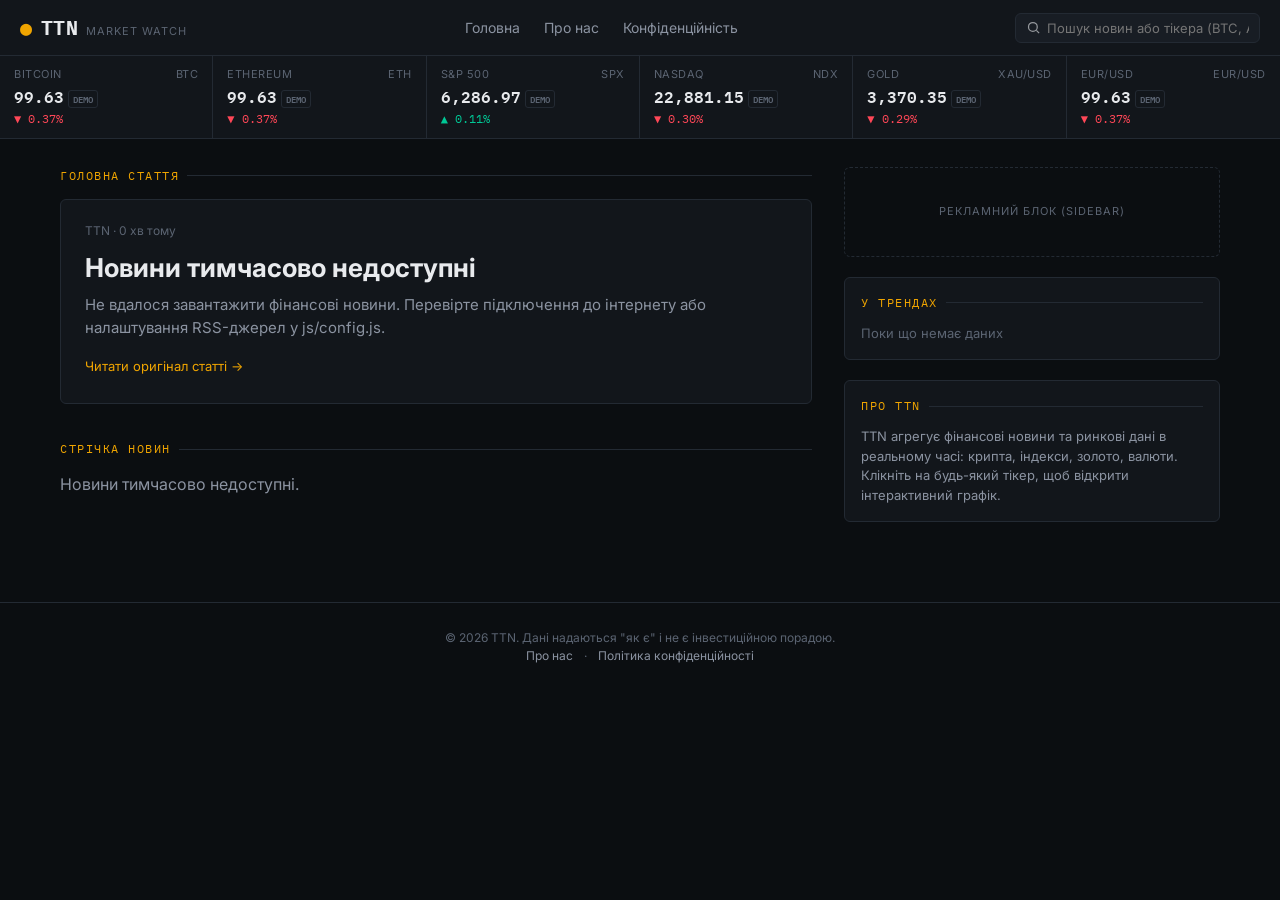
==== index.html @ 17816a44 "Add files via upload" ====
<!DOCTYPE html>
<html lang="uk">
<head>
<meta charset="UTF-8">
<meta name="viewport" content="width=device-width, initial-scale=1.0">
<title>TTN — Фінансові новини та ринки в реальному часі</title>
<meta name="description" content="TTN — фінансові новини, live-котирування криптовалют, індексів, золота та валют з інтерактивними графіками.">
<link rel="preconnect" href="https://fonts.googleapis.com">
<link href="https://fonts.googleapis.com/css2?family=Inter:wght@400;500;600;700&family=IBM+Plex+Mono:wght@500;600;700&display=swap" rel="stylesheet">
<link rel="stylesheet" href="style.css">
</head>
<body>

<header class="topnav">
  <div class="brand"><span class="dot">●</span> TTN <small>market watch</small></div>
  <nav class="nav-links">
    <a href="index.html">Головна</a>
    <a href="about.html">Про нас</a>
    <a href="privacy.html">Конфіденційність</a>
  </nav>
  <div class="search-box">
    <svg viewBox="0 0 24 24" fill="none" stroke="currentColor" stroke-width="2"><circle cx="11" cy="11" r="7"/><line x1="21" y1="21" x2="16.65" y2="16.65"/></svg>
    <input id="search-input" type="text" placeholder="Пошук новин або тікера (BTC, AAPL...)">
  </div>
</header>

<div class="ticker-strip" id="ticker-strip"></div>
<!-- chart-panel вставляється динамічно через chart.js -->

<main class="container">
  <section>
    <div class="section-title">Головна стаття</div>
    <article class="featured" id="featured-article">
      <div class="featured-body">
        <div class="skeleton skel-line" style="width:40%"></div>
        <div class="skeleton skel-line" style="height:26px;width:90%;margin-top:10px;"></div>
        <div class="skeleton skel-line" style="width:75%"></div>
      </div>
    </article>

    <div class="section-title">Стрічка новин</div>
    <div class="news-feed" id="news-feed">
      <div class="news-item"><div class="skeleton skel-line" style="width:30%"></div><div class="skeleton skel-line" style="width:95%;height:16px;"></div></div>
      <div class="news-item"><div class="skeleton skel-line" style="width:30%"></div><div class="skeleton skel-line" style="width:95%;height:16px;"></div></div>
      <div class="news-item"><div class="skeleton skel-line" style="width:30%"></div><div class="skeleton skel-line" style="width:95%;height:16px;"></div></div>
    </div>
  </section>

  <aside>
    <div class="ad-slot">Рекламний блок (sidebar)</div>

    <div class="sidebar-block">
      <div class="section-title" style="margin-bottom:12px;">У трендах</div>
      <ul class="sidebar-list" id="trending-list">
        <li style="color:var(--text-faint);font-size:13px;">Завантаження…</li>
      </ul>
    </div>

    <div class="sidebar-block">
      <div class="section-title" style="margin-bottom:12px;">Про TTN</div>
      <p style="font-size:13px;color:var(--text-dim);line-height:1.5;">
        TTN агрегує фінансові новини та ринкові дані в реальному часі:
        крипта, індекси, золото, валюти. Клікніть на будь-який тікер,
        щоб відкрити інтерактивний графік.
      </p>
    </div>
  </aside>
</main>

<footer>
  <p>© <span id="year"></span> TTN. Дані надаються "як є" і не є інвестиційною порадою.</p>
  <div>
    <a href="about.html">Про нас</a> ·
    <a href="privacy.html">Політика конфіденційності</a>
  </div>
</footer>

<script>document.getElementById("year").textContent = new Date().getFullYear();</script>
<script src="https://s3.tradingview.com/tv.js"></script>
<script src="config.js"></script>
<script src="chart.js"></script>
<script src="tickers.js"></script>
<script src="news.js"></script>
<script src="app.js"></script>
</body>
</html>
---- style.css ----
/* =========================================================
   TTN — design tokens
   ========================================================= */
:root {
  --bg: #0b0e11;
  --surface: #12161b;
  --surface-2: #181d24;
  --border: #232a33;
  --text: #e8eaed;
  --text-dim: #8b93a1;
  --text-faint: #5b6472;
  --up: #00c896;
  --down: #ff4757;
  --accent: #f0a500;
  --accent-dim: #6b4d00;
  --font-display: "IBM Plex Mono", "JetBrains Mono", monospace;
  --font-body: "Inter", -apple-system, BlinkMacSystemFont, sans-serif;
  --radius: 6px;
  --header-h: 56px;
}

* { box-sizing: border-box; margin: 0; padding: 0; }

html { scroll-behavior: smooth; }

body {
  background: var(--bg);
  color: var(--text);
  font-family: var(--font-body);
  line-height: 1.5;
  -webkit-font-smoothing: antialiased;
}

a { color: inherit; text-decoration: none; }

img { max-width: 100%; display: block; }

/* =========================================================
   Top nav
   ========================================================= */
.topnav {
  min-height: var(--header-h);
  display: flex;
  flex-wrap: wrap;
  align-items: center;
  justify-content: space-between;
  gap: 10px;
  padding: 10px 20px;
  border-bottom: 1px solid var(--border);
  background: var(--surface);
  position: sticky;
  top: 0;
  z-index: 50;
}

.brand {
  display: flex;
  align-items: baseline;
  gap: 8px;
  font-family: var(--font-display);
  font-weight: 700;
  font-size: 20px;
  letter-spacing: 0.5px;
  white-space: nowrap;
  flex-shrink: 0;
}

.brand .dot { color: var(--accent); }
.brand small {
  font-family: var(--font-body);
  font-weight: 400;
  color: var(--text-faint);
  font-size: 11px;
  text-transform: uppercase;
  letter-spacing: 1px;
  white-space: nowrap;
}

.nav-links { display: flex; gap: 24px; font-size: 14px; color: var(--text-dim); }
.nav-links a:hover { color: var(--accent); }

.search-box {
  display: flex;
  align-items: center;
  background: var(--surface-2);
  border: 1px solid var(--border);
  border-radius: var(--radius);
  padding: 6px 10px;
  gap: 6px;
  min-width: 220px;
}
.search-box input {
  background: transparent;
  border: none;
  outline: none;
  color: var(--text);
  font-size: 13px;
  width: 100%;
  font-family: var(--font-body);
}
.search-box svg { flex-shrink: 0; opacity: 0.6; width: 15px; height: 15px; }

/* =========================================================
   Ticker strip
   ========================================================= */
.ticker-strip {
  display: grid;
  grid-template-columns: repeat(6, 1fr);
  background: var(--surface);
  border-bottom: 1px solid var(--border);
  min-height: 62px;
}

.ticker-cell {
  padding: 10px 14px;
  border-right: 1px solid var(--border);
  cursor: pointer;
  transition: background 0.15s ease;
  position: relative;
}
.ticker-cell:last-child { border-right: none; }
.ticker-cell:hover { background: var(--surface-2); }
.ticker-cell.active { background: var(--surface-2); }
.ticker-cell.active::after {
  content: "";
  position: absolute;
  bottom: -1px; left: 0; right: 0;
  height: 2px;
  background: var(--accent);
}

.ticker-label {
  font-size: 11px;
  color: var(--text-faint);
  text-transform: uppercase;
  letter-spacing: 0.5px;
  display: flex;
  justify-content: space-between;
}

.ticker-price {
  font-family: var(--font-display);
  font-size: 16px;
  font-weight: 600;
  margin-top: 2px;
  transition: color 0.3s ease;
}

.ticker-change {
  font-family: var(--font-display);
  font-size: 12px;
  margin-top: 1px;
}
.ticker-change.up { color: var(--up); }
.ticker-change.down { color: var(--down); }

.badge-demo {
  font-size: 9px;
  color: var(--text-faint);
  border: 1px solid var(--border);
  border-radius: 3px;
  padding: 0 4px;
  margin-left: 4px;
}

.flash-up { animation: flashUp 0.6s ease; }
.flash-down { animation: flashDown 0.6s ease; }
@keyframes flashUp { 0% { color: var(--up); } 100% { color: var(--text); } }
@keyframes flashDown { 0% { color: var(--down); } 100% { color: var(--text); } }

/* Chart panel that expands under the strip */
.chart-panel {
  max-height: 0;
  overflow: hidden;
  background: var(--surface-2);
  border-bottom: 1px solid var(--border);
  transition: max-height 0.35s ease;
}
.chart-panel.open { max-height: 480px; }
.chart-panel-inner {
  padding: 12px 20px;
  display: flex;
  flex-direction: column;
  gap: 8px;
}
.chart-panel-head {
  display: flex;
  align-items: center;
  justify-content: space-between;
  font-family: var(--font-display);
  font-size: 13px;
  color: var(--text-dim);
}
.chart-panel-head button {
  background: none;
  border: none;
  color: var(--text-faint);
  cursor: pointer;
  font-size: 18px;
  line-height: 1;
}
.chart-panel-head button:hover { color: var(--accent); }
#tv-chart-container { width: 100%; height: 400px; }

/* =========================================================
   Layout
   ========================================================= */
.container {
  max-width: 1200px;
  margin: 0 auto;
  padding: 28px 20px 60px;
  display: grid;
  grid-template-columns: 2fr 1fr;
  gap: 32px;
}

.section-title {
  font-family: var(--font-display);
  font-size: 12px;
  text-transform: uppercase;
  letter-spacing: 1.5px;
  color: var(--accent);
  margin-bottom: 14px;
  display: flex;
  align-items: center;
  gap: 8px;
}
.section-title::after {
  content: "";
  flex: 1;
  height: 1px;
  background: var(--border);
}

/* Featured article */
.featured {
  border: 1px solid var(--border);
  border-radius: var(--radius);
  overflow: hidden;
  background: var(--surface);
  margin-bottom: 36px;
}
.featured-img {
  width: 100%;
  height: 340px;
  object-fit: cover;
  background: var(--surface-2);
}
.featured-body { padding: 22px 24px 26px; }
.featured-body h1 {
  font-size: 26px;
  line-height: 1.25;
  margin-bottom: 10px;
  font-weight: 700;
}
.featured-meta {
  font-size: 12px;
  color: var(--text-faint);
  margin-bottom: 12px;
}
.featured-body p.dek {
  color: var(--text-dim);
  font-size: 15px;
  margin-bottom: 14px;
}

/* Ticker tags under articles */
.article-tickers {
  display: flex;
  flex-wrap: wrap;
  gap: 6px;
  margin-top: 10px;
}
.article-ticker-tag {
  font-family: var(--font-display);
  font-size: 11px;
  padding: 3px 8px;
  border-radius: 4px;
  border: 1px solid var(--accent-dim);
  color: var(--accent);
  background: rgba(240, 165, 0, 0.06);
  cursor: pointer;
  transition: background 0.15s ease, transform 0.1s ease;
}
.article-ticker-tag:hover { background: rgba(240, 165, 0, 0.16); transform: translateY(-1px); }

/* News feed list */
.news-feed { display: flex; flex-direction: column; gap: 16px; }

.news-item {
  border: 1px solid var(--border);
  border-radius: var(--radius);
  background: var(--surface);
  padding: 14px 16px;
  transition: border-color 0.15s ease;
}
.news-item:hover { border-color: #3a4451; }

.news-item h3 {
  font-size: 15px;
  line-height: 1.35;
  margin-bottom: 6px;
  font-weight: 600;
}
.news-item h3 a:hover { color: var(--accent); }

.news-item p {
  font-size: 13px;
  color: var(--text-dim);
  margin-bottom: 8px;
}

.news-meta {
  font-size: 11px;
  color: var(--text-faint);
  display: flex;
  gap: 8px;
  margin-bottom: 8px;
}
.news-meta .source { color: var(--accent); }

/* Sidebar */
.sidebar-block {
  border: 1px solid var(--border);
  border-radius: var(--radius);
  background: var(--surface);
  padding: 16px;
  margin-bottom: 20px;
}
.sidebar-list { display: flex; flex-direction: column; gap: 10px; }
.sidebar-list a {
  font-size: 13.5px;
  line-height: 1.4;
  color: var(--text-dim);
  display: block;
}
.sidebar-list a:hover { color: var(--accent); }
.sidebar-list li + li { border-top: 1px solid var(--border); padding-top: 10px; }
.sidebar-list li:first-child { padding-top: 0; }
.sidebar-list { list-style: none; }

/* Ad slot placeholders (base version — inactive) */
.ad-slot {
  border: 1px dashed var(--border);
  border-radius: var(--radius);
  color: var(--text-faint);
  font-size: 11px;
  text-transform: uppercase;
  letter-spacing: 1px;
  display: flex;
  align-items: center;
  justify-content: center;
  min-height: 90px;
  margin-bottom: 20px;
}

/* Loading skeletons */
.skeleton {
  background: linear-gradient(90deg, var(--surface-2) 25%, #202730 37%, var(--surface-2) 63%);
  background-size: 400% 100%;
  animation: shimmer 1.4s ease infinite;
  border-radius: 4px;
}
@keyframes shimmer { 0% { background-position: 100% 0; } 100% { background-position: -100% 0; } }
.skel-line { height: 12px; margin-bottom: 8px; }

/* Footer */
footer {
  border-top: 1px solid var(--border);
  padding: 26px 20px;
  text-align: center;
  font-size: 12px;
  color: var(--text-faint);
}
footer a { color: var(--text-dim); margin: 0 8px; }
footer a:hover { color: var(--accent); }

/* Static pages */
.static-page {
  max-width: 760px;
  margin: 0 auto;
  padding: 48px 20px 80px;
}
.static-page h1 {
  font-family: var(--font-display);
  font-size: 28px;
  margin-bottom: 18px;
  color: var(--accent);
}
.static-page h2 {
  font-size: 18px;
  margin: 26px 0 10px;
}
.static-page p, .static-page li {
  color: var(--text-dim);
  font-size: 14.5px;
  margin-bottom: 12px;
}
.static-page ul { padding-left: 20px; }

/* =========================================================
   Responsive
   ========================================================= */
@media (max-width: 900px) {
  .container { grid-template-columns: 1fr; }
  .ticker-strip { grid-template-columns: repeat(3, 1fr); }
  .ticker-cell:nth-child(3) { border-right: none; }
  .featured-img { height: 220px; }
  .nav-links { display: none; }
}

@media (max-width: 520px) {
  .ticker-strip { grid-template-columns: repeat(2, 1fr); }
  .search-box { min-width: 0; flex: 1 1 100%; order: 3; }
  .brand small { display: none; }
}
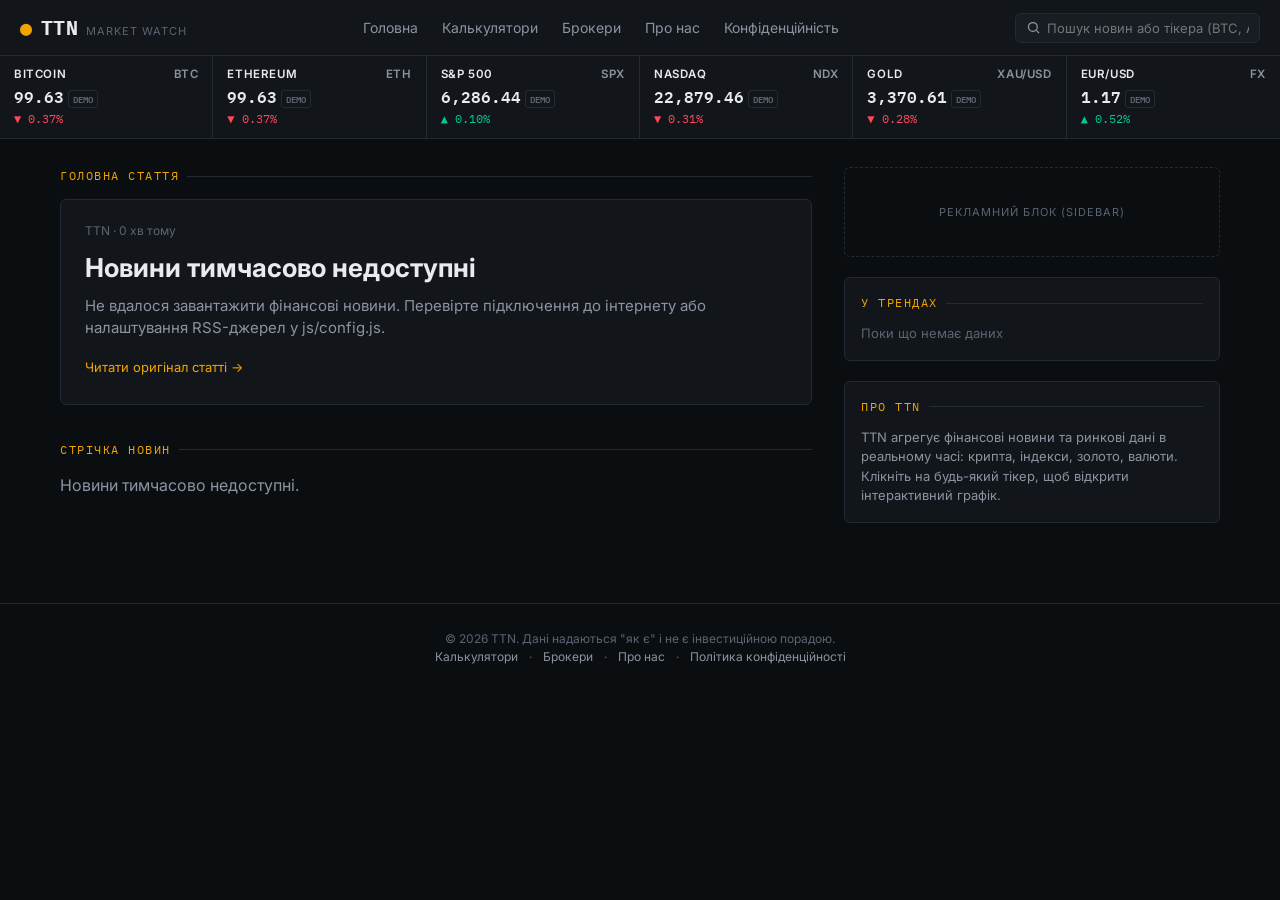
==== commit 005625c7: "Add files via upload" ====
--- a/index.html
+++ b/index.html
@@ -13,16 +13,24 @@
 
 <header class="topnav">
   <div class="brand"><span class="dot">●</span> TTN <small>market watch</small></div>
-  <nav class="nav-links">
+  <nav class="nav-links" id="nav-links">
     <a href="index.html">Головна</a>
+    <a href="calculators.html">Калькулятори</a>
+    <a href="brokers.html">Брокери</a>
     <a href="about.html">Про нас</a>
     <a href="privacy.html">Конфіденційність</a>
   </nav>
+  <button class="nav-toggle" id="nav-toggle" aria-label="Меню">☰</button>
   <div class="search-box">
     <svg viewBox="0 0 24 24" fill="none" stroke="currentColor" stroke-width="2"><circle cx="11" cy="11" r="7"/><line x1="21" y1="21" x2="16.65" y2="16.65"/></svg>
     <input id="search-input" type="text" placeholder="Пошук новин або тікера (BTC, AAPL...)">
   </div>
 </header>
+<script>
+  document.getElementById("nav-toggle").addEventListener("click", () => {
+    document.getElementById("nav-links").classList.toggle("open");
+  });
+</script>
 
 <div class="ticker-strip" id="ticker-strip"></div>
 <!-- chart-panel вставляється динамічно через chart.js -->
@@ -70,6 +78,8 @@
 <footer>
   <p>© <span id="year"></span> TTN. Дані надаються "як є" і не є інвестиційною порадою.</p>
   <div>
+    <a href="calculators.html">Калькулятори</a> ·
+    <a href="brokers.html">Брокери</a> ·
     <a href="about.html">Про нас</a> ·
     <a href="privacy.html">Політика конфіденційності</a>
   </div>
--- a/style.css
+++ b/style.css
@@ -79,6 +79,18 @@
 .nav-links { display: flex; gap: 24px; font-size: 14px; color: var(--text-dim); }
 .nav-links a:hover { color: var(--accent); }
 
+.nav-toggle {
+  display: none;
+  background: var(--surface-2);
+  border: 1px solid var(--border);
+  color: var(--text);
+  border-radius: var(--radius);
+  padding: 7px 12px;
+  font-size: 16px;
+  cursor: pointer;
+  line-height: 1;
+}
+
 .search-box {
   display: flex;
   align-items: center;
@@ -130,13 +142,15 @@
 }
 
 .ticker-label {
-  font-size: 11px;
-  color: var(--text-faint);
+  font-size: 11.5px;
+  color: var(--text-dim);
+  font-weight: 600;
   text-transform: uppercase;
-  letter-spacing: 0.5px;
+  letter-spacing: 0.6px;
   display: flex;
   justify-content: space-between;
 }
+.ticker-label span:first-child { color: var(--text); }
 
 .ticker-price {
   font-family: var(--font-display);
@@ -399,14 +413,176 @@
 .static-page ul { padding-left: 20px; }
 
 /* =========================================================
-   Responsive
+   Calculators page
    ========================================================= */
+.calc-grid {
+  display: grid;
+  grid-template-columns: 1fr 1fr;
+  gap: 20px;
+  margin-top: 24px;
+}
+.calc-card {
+  border: 1px solid var(--border);
+  border-radius: var(--radius);
+  background: var(--surface);
+  padding: 20px;
+}
+.calc-card h2 {
+  font-family: var(--font-display);
+  font-size: 15px;
+  color: var(--accent);
+  margin-bottom: 4px;
+}
+.calc-card .calc-desc {
+  font-size: 12.5px;
+  color: var(--text-faint);
+  margin-bottom: 16px;
+}
+.calc-field { margin-bottom: 12px; }
+.calc-field label {
+  display: block;
+  font-size: 12px;
+  color: var(--text-dim);
+  margin-bottom: 5px;
+}
+.calc-field input, .calc-field select {
+  width: 100%;
+  background: var(--surface-2);
+  border: 1px solid var(--border);
+  border-radius: var(--radius);
+  padding: 9px 10px;
+  color: var(--text);
+  font-family: var(--font-display);
+  font-size: 14px;
+  outline: none;
+}
+.calc-field input:focus, .calc-field select:focus { border-color: var(--accent-dim); }
+.calc-row { display: grid; grid-template-columns: 1fr 1fr; gap: 10px; }
+.calc-result {
+  margin-top: 14px;
+  padding: 12px 14px;
+  background: var(--surface-2);
+  border-radius: var(--radius);
+  border: 1px solid var(--border);
+}
+.calc-result .big {
+  font-family: var(--font-display);
+  font-size: 22px;
+  font-weight: 700;
+  color: var(--up);
+}
+.calc-result .label { font-size: 11px; color: var(--text-faint); text-transform: uppercase; letter-spacing: 0.5px; }
+.calc-result .sub { font-size: 12.5px; color: var(--text-dim); margin-top: 6px; }
+.calc-swap-btn {
+  background: var(--surface-2);
+  border: 1px solid var(--border);
+  color: var(--accent);
+  border-radius: var(--radius);
+  padding: 6px 10px;
+  cursor: pointer;
+  font-size: 13px;
+  margin: 0 auto 12px;
+  display: block;
+}
+
+@media (max-width: 700px) {
+  .calc-grid { grid-template-columns: 1fr; }
+}
+
+/* =========================================================
+   Brokers page
+   ========================================================= */
+.disclosure-note {
+  font-size: 12.5px;
+  color: var(--text-faint);
+  border: 1px dashed var(--border);
+  border-radius: var(--radius);
+  padding: 10px 14px;
+  margin: 18px 0 30px;
+  line-height: 1.5;
+}
+.broker-list { display: flex; flex-direction: column; gap: 14px; }
+.broker-card {
+  border: 1px solid var(--border);
+  border-radius: var(--radius);
+  background: var(--surface);
+  padding: 18px 20px;
+  display: flex;
+  justify-content: space-between;
+  align-items: center;
+  gap: 16px;
+  flex-wrap: wrap;
+}
+.broker-info h3 {
+  font-size: 16px;
+  margin-bottom: 4px;
+  display: flex;
+  align-items: center;
+  gap: 8px;
+}
+.broker-tag {
+  font-size: 10px;
+  text-transform: uppercase;
+  letter-spacing: 0.5px;
+  padding: 2px 6px;
+  border-radius: 3px;
+  border: 1px solid var(--accent-dim);
+  color: var(--accent);
+  font-family: var(--font-display);
+}
+.broker-info p { font-size: 13px; color: var(--text-dim); max-width: 480px; }
+.broker-meta {
+  font-size: 11.5px;
+  color: var(--text-faint);
+  margin-top: 6px;
+  display: flex;
+  gap: 12px;
+  flex-wrap: wrap;
+}
+.broker-cta {
+  background: var(--accent);
+  color: #14161a;
+  font-weight: 700;
+  font-size: 13px;
+  padding: 10px 18px;
+  border-radius: var(--radius);
+  white-space: nowrap;
+  flex-shrink: 0;
+}
+.broker-cta:hover { filter: brightness(1.08); }
+.broker-section-title {
+  font-family: var(--font-display);
+  font-size: 13px;
+  text-transform: uppercase;
+  letter-spacing: 1px;
+  color: var(--text-dim);
+  margin: 28px 0 12px;
+}
 @media (max-width: 900px) {
   .container { grid-template-columns: 1fr; }
   .ticker-strip { grid-template-columns: repeat(3, 1fr); }
   .ticker-cell:nth-child(3) { border-right: none; }
   .featured-img { height: 220px; }
-  .nav-links { display: none; }
+  .nav-toggle { display: block; }
+  .nav-links {
+    display: none;
+    position: absolute;
+    top: 100%;
+    left: 0;
+    right: 0;
+    flex-direction: column;
+    gap: 0;
+    background: var(--surface);
+    border-bottom: 1px solid var(--border);
+    z-index: 60;
+  }
+  .nav-links.open { display: flex; }
+  .nav-links a {
+    padding: 14px 20px;
+    border-top: 1px solid var(--border);
+    font-size: 15px;
+  }
+  .topnav { position: relative; }
 }
 
 @media (max-width: 520px) {
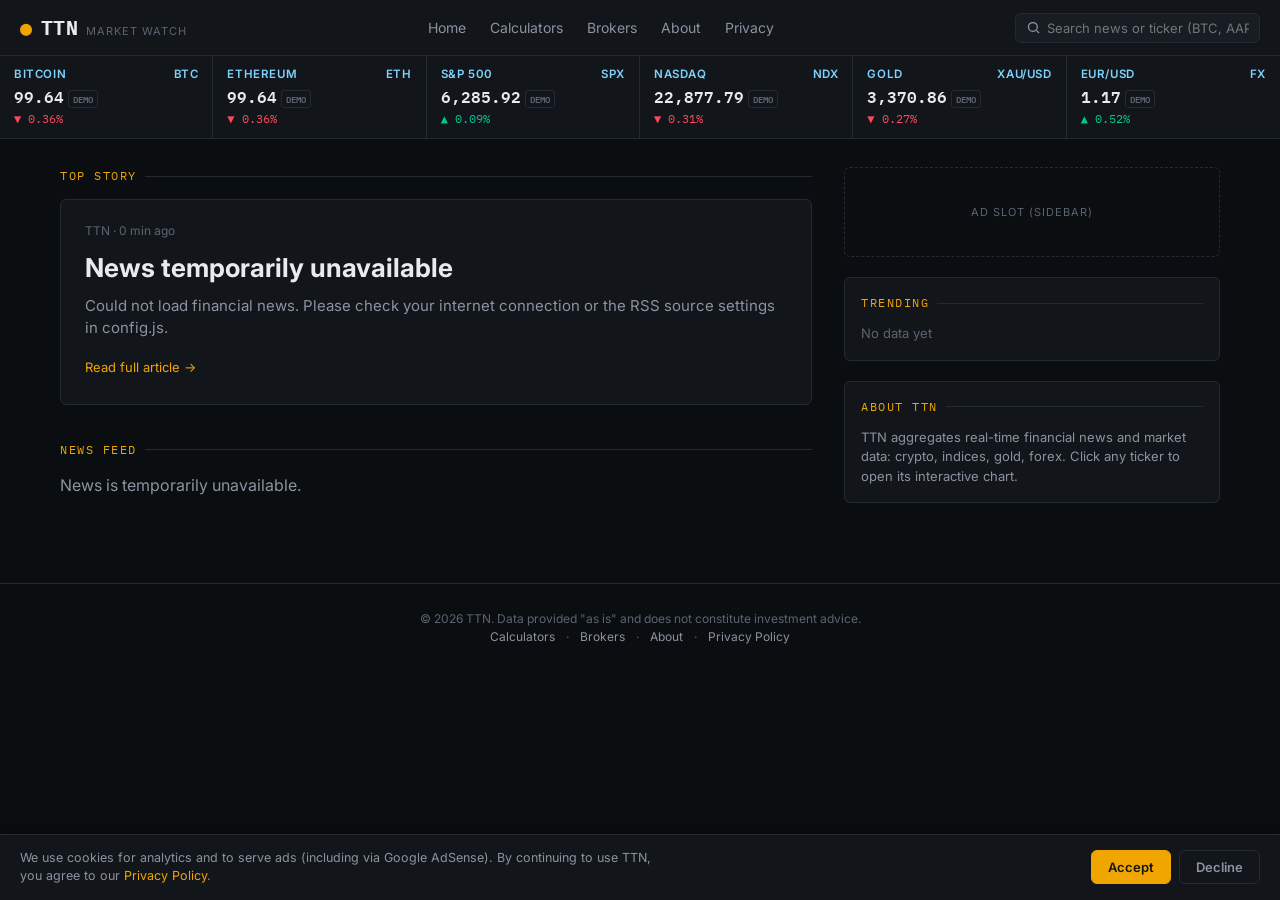
==== commit 5efacc3a: "Add files via upload" ====
--- a/index.html
+++ b/index.html
@@ -1,10 +1,10 @@
 <!DOCTYPE html>
-<html lang="uk">
+<html lang="en">
 <head>
 <meta charset="UTF-8">
 <meta name="viewport" content="width=device-width, initial-scale=1.0">
-<title>TTN — Фінансові новини та ринки в реальному часі</title>
-<meta name="description" content="TTN — фінансові новини, live-котирування криптовалют, індексів, золота та валют з інтерактивними графіками.">
+<title>TTN — Real-Time Financial News &amp; Markets</title>
+<meta name="description" content="TTN — financial news, live crypto, index, gold and forex quotes with interactive charts.">
 <link rel="preconnect" href="https://fonts.googleapis.com">
 <link href="https://fonts.googleapis.com/css2?family=Inter:wght@400;500;600;700&family=IBM+Plex+Mono:wght@500;600;700&display=swap" rel="stylesheet">
 <link rel="stylesheet" href="style.css">
@@ -14,16 +14,16 @@
 <header class="topnav">
   <div class="brand"><span class="dot">●</span> TTN <small>market watch</small></div>
   <nav class="nav-links" id="nav-links">
-    <a href="index.html">Головна</a>
-    <a href="calculators.html">Калькулятори</a>
-    <a href="brokers.html">Брокери</a>
-    <a href="about.html">Про нас</a>
-    <a href="privacy.html">Конфіденційність</a>
+    <a href="index.html">Home</a>
+    <a href="calculators.html">Calculators</a>
+    <a href="brokers.html">Brokers</a>
+    <a href="about.html">About</a>
+    <a href="privacy.html">Privacy</a>
   </nav>
-  <button class="nav-toggle" id="nav-toggle" aria-label="Меню">☰</button>
+  <button class="nav-toggle" id="nav-toggle" aria-label="Menu">☰</button>
   <div class="search-box">
     <svg viewBox="0 0 24 24" fill="none" stroke="currentColor" stroke-width="2"><circle cx="11" cy="11" r="7"/><line x1="21" y1="21" x2="16.65" y2="16.65"/></svg>
-    <input id="search-input" type="text" placeholder="Пошук новин або тікера (BTC, AAPL...)">
+    <input id="search-input" type="text" placeholder="Search news or ticker (BTC, AAPL...)">
   </div>
 </header>
 <script>
@@ -33,11 +33,11 @@
 </script>
 
 <div class="ticker-strip" id="ticker-strip"></div>
-<!-- chart-panel вставляється динамічно через chart.js -->
+<!-- chart-panel is inserted dynamically by chart.js -->
 
 <main class="container">
   <section>
-    <div class="section-title">Головна стаття</div>
+    <div class="section-title">Top Story</div>
     <article class="featured" id="featured-article">
       <div class="featured-body">
         <div class="skeleton skel-line" style="width:40%"></div>
@@ -46,7 +46,7 @@
       </div>
     </article>
 
-    <div class="section-title">Стрічка новин</div>
+    <div class="section-title">News Feed</div>
     <div class="news-feed" id="news-feed">
       <div class="news-item"><div class="skeleton skel-line" style="width:30%"></div><div class="skeleton skel-line" style="width:95%;height:16px;"></div></div>
       <div class="news-item"><div class="skeleton skel-line" style="width:30%"></div><div class="skeleton skel-line" style="width:95%;height:16px;"></div></div>
@@ -55,33 +55,33 @@
   </section>
 
   <aside>
-    <div class="ad-slot">Рекламний блок (sidebar)</div>
+    <div class="ad-slot">Ad slot (sidebar)</div>
 
     <div class="sidebar-block">
-      <div class="section-title" style="margin-bottom:12px;">У трендах</div>
+      <div class="section-title" style="margin-bottom:12px;">Trending</div>
       <ul class="sidebar-list" id="trending-list">
-        <li style="color:var(--text-faint);font-size:13px;">Завантаження…</li>
+        <li style="color:var(--text-faint);font-size:13px;">Loading…</li>
       </ul>
     </div>
 
     <div class="sidebar-block">
-      <div class="section-title" style="margin-bottom:12px;">Про TTN</div>
+      <div class="section-title" style="margin-bottom:12px;">About TTN</div>
       <p style="font-size:13px;color:var(--text-dim);line-height:1.5;">
-        TTN агрегує фінансові новини та ринкові дані в реальному часі:
-        крипта, індекси, золото, валюти. Клікніть на будь-який тікер,
-        щоб відкрити інтерактивний графік.
+        TTN aggregates real-time financial news and market data:
+        crypto, indices, gold, forex. Click any ticker to open
+        its interactive chart.
       </p>
     </div>
   </aside>
 </main>
 
 <footer>
-  <p>© <span id="year"></span> TTN. Дані надаються "як є" і не є інвестиційною порадою.</p>
+  <p>© <span id="year"></span> TTN. Data provided "as is" and does not constitute investment advice.</p>
   <div>
-    <a href="calculators.html">Калькулятори</a> ·
-    <a href="brokers.html">Брокери</a> ·
-    <a href="about.html">Про нас</a> ·
-    <a href="privacy.html">Політика конфіденційності</a>
+    <a href="calculators.html">Calculators</a> ·
+    <a href="brokers.html">Brokers</a> ·
+    <a href="about.html">About</a> ·
+    <a href="privacy.html">Privacy Policy</a>
   </div>
 </footer>
 
@@ -92,5 +92,6 @@
 <script src="tickers.js"></script>
 <script src="news.js"></script>
 <script src="app.js"></script>
+<script src="consent.js"></script>
 </body>
 </html>
--- a/style.css
+++ b/style.css
@@ -143,14 +143,14 @@
 
 .ticker-label {
   font-size: 11.5px;
-  color: var(--text-dim);
+  color: #7dd3fc;
   font-weight: 600;
   text-transform: uppercase;
   letter-spacing: 0.6px;
   display: flex;
   justify-content: space-between;
 }
-.ticker-label span:first-child { color: var(--text); }
+.ticker-label span:first-child { color: #7dd3fc; }
 
 .ticker-price {
   font-family: var(--font-display);
@@ -558,6 +558,45 @@
   color: var(--text-dim);
   margin: 28px 0 12px;
 }
+/* =========================================================
+   Cookie consent banner
+   ========================================================= */
+#cookie-consent {
+  position: fixed;
+  bottom: 0;
+  left: 0;
+  right: 0;
+  z-index: 200;
+  background: var(--surface);
+  border-top: 1px solid var(--border);
+  padding: 14px 20px;
+  display: flex;
+  align-items: center;
+  justify-content: space-between;
+  gap: 16px;
+  flex-wrap: wrap;
+  box-shadow: 0 -4px 16px rgba(0,0,0,0.4);
+}
+#cookie-consent p {
+  font-size: 12.5px;
+  color: var(--text-dim);
+  margin: 0;
+  max-width: 640px;
+}
+#cookie-consent a { color: var(--accent); }
+.cookie-consent-actions { display: flex; gap: 8px; flex-shrink: 0; }
+.cookie-consent-actions button {
+  font-family: var(--font-body);
+  font-size: 13px;
+  font-weight: 600;
+  padding: 8px 16px;
+  border-radius: var(--radius);
+  cursor: pointer;
+  border: 1px solid var(--border);
+}
+#cookie-accept { background: var(--accent); color: #14161a; border-color: var(--accent); }
+#cookie-decline { background: transparent; color: var(--text-dim); }
+
 @media (max-width: 900px) {
   .container { grid-template-columns: 1fr; }
   .ticker-strip { grid-template-columns: repeat(3, 1fr); }
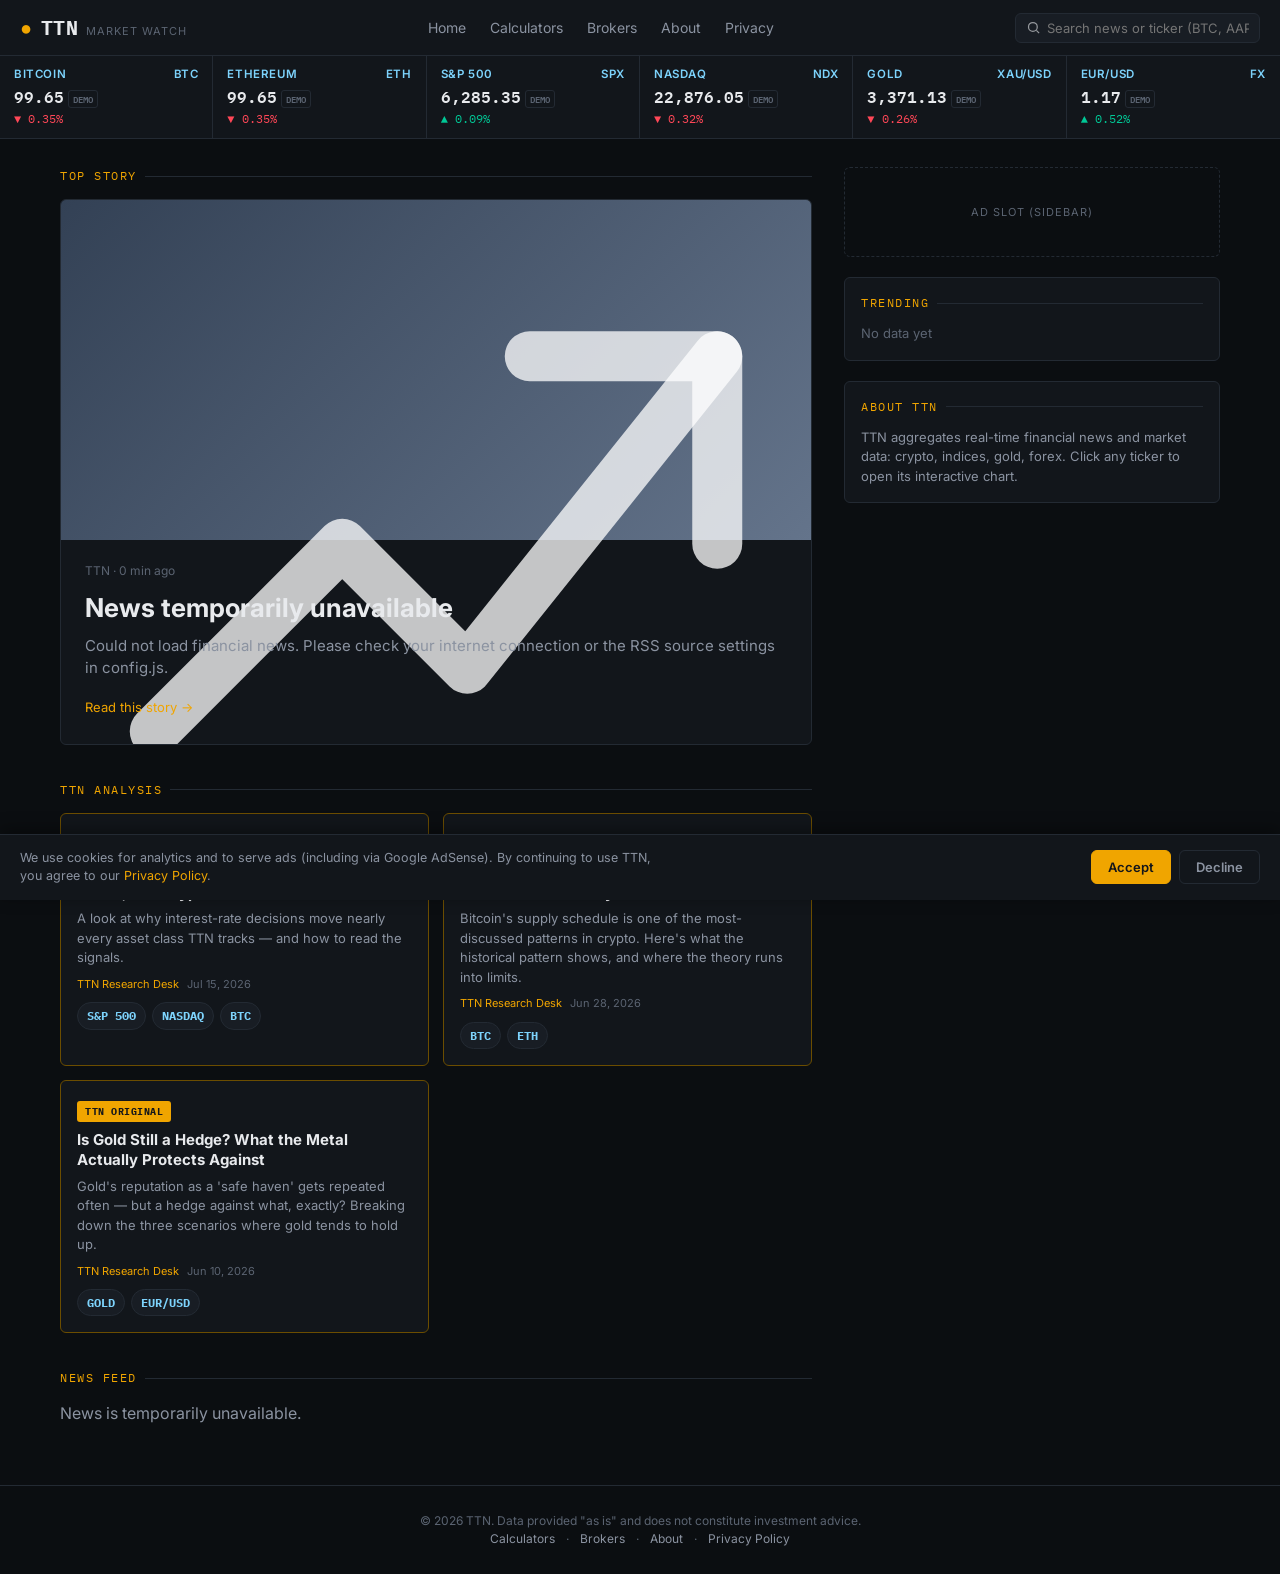
==== commit 67a1f67d: "Add files via upload" ====
--- a/index.html
+++ b/index.html
@@ -46,6 +46,11 @@
       </div>
     </article>
 
+    <div class="section-title">TTN Analysis</div>
+    <div class="analysis-grid" id="ttn-articles">
+      <div class="analysis-card"><div class="skeleton skel-line" style="width:60%"></div></div>
+    </div>
+
     <div class="section-title">News Feed</div>
     <div class="news-feed" id="news-feed">
       <div class="news-item"><div class="skeleton skel-line" style="width:30%"></div><div class="skeleton skel-line" style="width:95%;height:16px;"></div></div>
@@ -88,9 +93,11 @@
 <script>document.getElementById("year").textContent = new Date().getFullYear();</script>
 <script src="https://s3.tradingview.com/tv.js"></script>
 <script src="config.js"></script>
+<script src="articles.js"></script>
 <script src="chart.js"></script>
 <script src="tickers.js"></script>
 <script src="news.js"></script>
+<script src="articles-ui.js"></script>
 <script src="app.js"></script>
 <script src="consent.js"></script>
 </body>
--- a/style.css
+++ b/style.css
@@ -287,16 +287,61 @@
 }
 .article-ticker-tag {
   font-family: var(--font-display);
-  font-size: 11px;
+  font-size: 11.5px;
+  padding: 4px 9px;
+  border-radius: 999px;
+  border: 1px solid var(--border);
+  background: var(--surface-2);
+  cursor: pointer;
+  transition: border-color 0.15s ease, transform 0.1s ease;
+  display: inline-flex;
+  align-items: center;
+  gap: 6px;
+}
+.article-ticker-tag:hover { border-color: var(--accent-dim); transform: translateY(-1px); }
+.article-ticker-tag b { color: #7dd3fc; font-weight: 700; }
+.article-ticker-tag .up { color: var(--up); font-weight: 600; }
+.article-ticker-tag .down { color: var(--down); font-weight: 600; }
+
+/* TTN Analysis (original articles) */
+.analysis-grid {
+  display: grid;
+  grid-template-columns: 1fr 1fr;
+  gap: 14px;
+  margin-bottom: 36px;
+}
+.analysis-card {
+  border: 1px solid var(--accent-dim);
+  border-radius: var(--radius);
+  background: var(--surface);
+  padding: 16px;
+  position: relative;
+}
+.analysis-card h3 {
+  font-size: 15px;
+  line-height: 1.35;
+  margin: 8px 0 6px;
+  font-weight: 700;
+}
+.analysis-card h3 a:hover { color: var(--accent); }
+.analysis-card p { font-size: 13px; color: var(--text-dim); margin-bottom: 8px; }
+
+.ttn-original-badge {
+  display: inline-block;
+  font-family: var(--font-display);
+  font-size: 10px;
+  font-weight: 700;
+  letter-spacing: 0.5px;
+  text-transform: uppercase;
+  color: #14161a;
+  background: var(--accent);
   padding: 3px 8px;
-  border-radius: 4px;
-  border: 1px solid var(--accent-dim);
-  color: var(--accent);
-  background: rgba(240, 165, 0, 0.06);
-  cursor: pointer;
-  transition: background 0.15s ease, transform 0.1s ease;
-}
-.article-ticker-tag:hover { background: rgba(240, 165, 0, 0.16); transform: translateY(-1px); }
+  border-radius: 3px;
+}
+
+@media (max-width: 700px) {
+  .analysis-grid { grid-template-columns: 1fr; }
+}
 
 /* News feed list */
 .news-feed { display: flex; flex-direction: column; gap: 16px; }
@@ -305,10 +350,32 @@
   border: 1px solid var(--border);
   border-radius: var(--radius);
   background: var(--surface);
-  padding: 14px 16px;
+  padding: 14px;
   transition: border-color 0.15s ease;
+  display: flex;
+  gap: 14px;
 }
 .news-item:hover { border-color: #3a4451; }
+
+.news-item-thumb {
+  flex-shrink: 0;
+  width: 110px;
+  height: 90px;
+  border-radius: 5px;
+  object-fit: cover;
+  background: var(--surface-2);
+}
+.news-item-thumb-fallback {
+  flex-shrink: 0;
+  width: 110px;
+  height: 90px;
+  border-radius: 5px;
+  display: flex;
+  align-items: center;
+  justify-content: center;
+  font-size: 32px;
+}
+.news-item-body { flex: 1; min-width: 0; }
 
 .news-item h3 {
   font-size: 15px;
@@ -332,6 +399,16 @@
   margin-bottom: 8px;
 }
 .news-meta .source { color: var(--accent); }
+
+.thumb-crypto { background: linear-gradient(135deg, #7c3aed, #f0a500); }
+.thumb-stocks { background: linear-gradient(135deg, #1d4ed8, #38bdf8); }
+.thumb-forex { background: linear-gradient(135deg, #059669, #34d399); }
+.thumb-gold { background: linear-gradient(135deg, #b45309, #fbbf24); }
+.thumb-general { background: linear-gradient(135deg, #334155, #64748b); }
+
+@media (max-width: 480px) {
+  .news-item-thumb, .news-item-thumb-fallback { width: 84px; height: 84px; }
+}
 
 /* Sidebar */
 .sidebar-block {
@@ -558,6 +635,106 @@
   color: var(--text-dim);
   margin: 28px 0 12px;
 }
+/* =========================================================
+   News article modal (in-site, no external redirect)
+   ========================================================= */
+body.modal-open { overflow: hidden; }
+
+.news-modal {
+  display: none;
+  position: fixed;
+  inset: 0;
+  z-index: 300;
+}
+.news-modal.open { display: block; }
+
+.news-modal-overlay {
+  position: absolute;
+  inset: 0;
+  background: rgba(4, 6, 8, 0.72);
+}
+
+.news-modal-panel {
+  position: relative;
+  max-width: 640px;
+  margin: 6vh auto;
+  max-height: 88vh;
+  overflow-y: auto;
+  background: var(--surface);
+  border: 1px solid var(--border);
+  border-radius: var(--radius);
+  padding: 0 0 22px;
+}
+
+.news-modal-close {
+  position: absolute;
+  top: 10px;
+  right: 12px;
+  background: rgba(0,0,0,0.5);
+  border: none;
+  color: #fff;
+  width: 32px;
+  height: 32px;
+  border-radius: 50%;
+  font-size: 20px;
+  line-height: 1;
+  cursor: pointer;
+  z-index: 2;
+}
+
+.news-modal-panel .featured-img,
+.news-modal-panel .news-item-thumb-fallback {
+  width: 100%;
+  height: 260px;
+  border-radius: 0;
+}
+
+#news-modal-body { padding: 20px 24px 0; }
+
+.news-modal-meta {
+  font-size: 12px;
+  color: var(--text-faint);
+  margin: 14px 0 8px;
+}
+.news-modal-meta .source { color: var(--accent); }
+
+.news-modal-panel h2 {
+  font-size: 21px;
+  line-height: 1.3;
+  margin-bottom: 12px;
+}
+
+.news-modal-panel p {
+  font-size: 14px;
+  color: var(--text-dim);
+  line-height: 1.55;
+  margin-bottom: 14px;
+}
+
+.news-modal-source-link {
+  display: inline-block;
+  margin-top: 6px;
+  background: var(--accent);
+  color: #14161a;
+  font-weight: 700;
+  font-size: 13px;
+  padding: 10px 16px;
+  border-radius: var(--radius);
+}
+.news-modal-source-link:hover { filter: brightness(1.08); }
+
+.news-modal-note {
+  font-size: 11.5px !important;
+  color: var(--text-faint) !important;
+  margin-top: 16px !important;
+  padding-top: 14px;
+  border-top: 1px solid var(--border);
+}
+
+@media (max-width: 700px) {
+  .news-modal-panel { margin: 0; max-height: 100vh; height: 100vh; border-radius: 0; }
+}
+
 /* =========================================================
    Cookie consent banner
    ========================================================= */
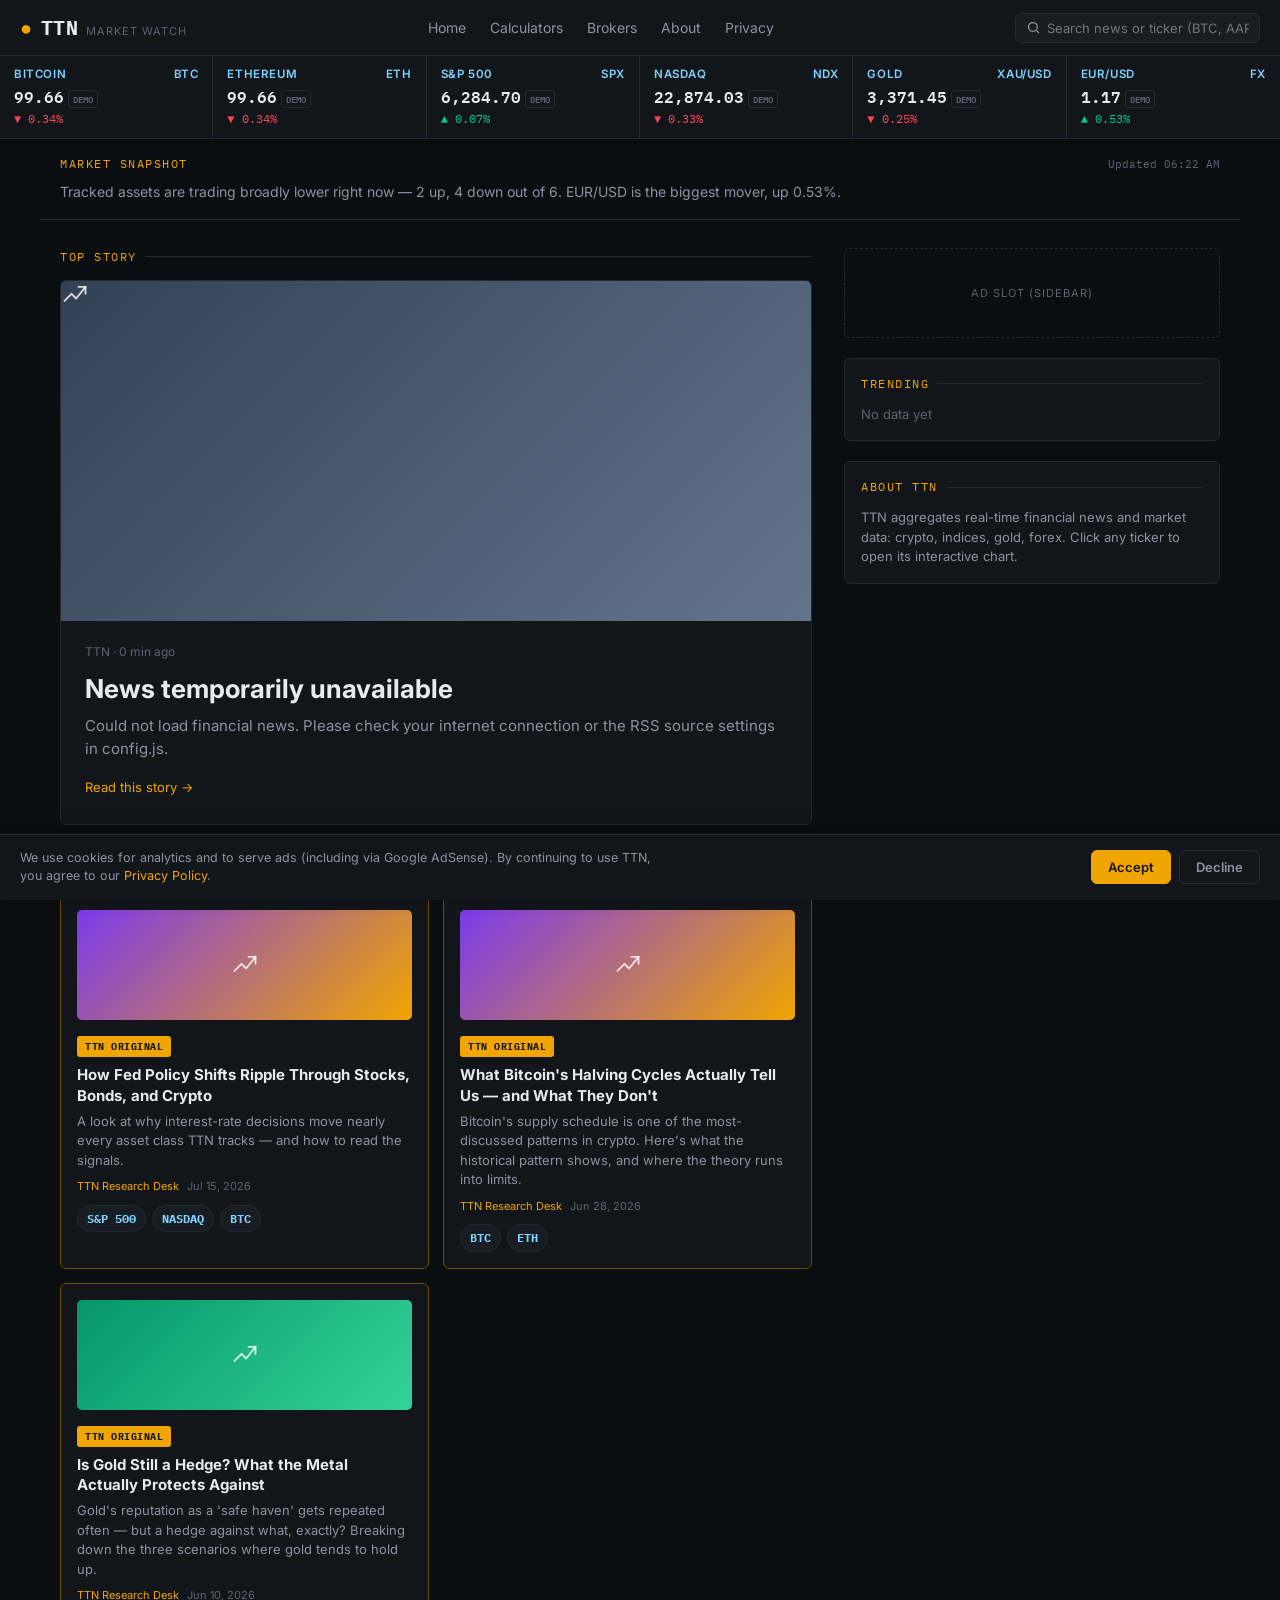
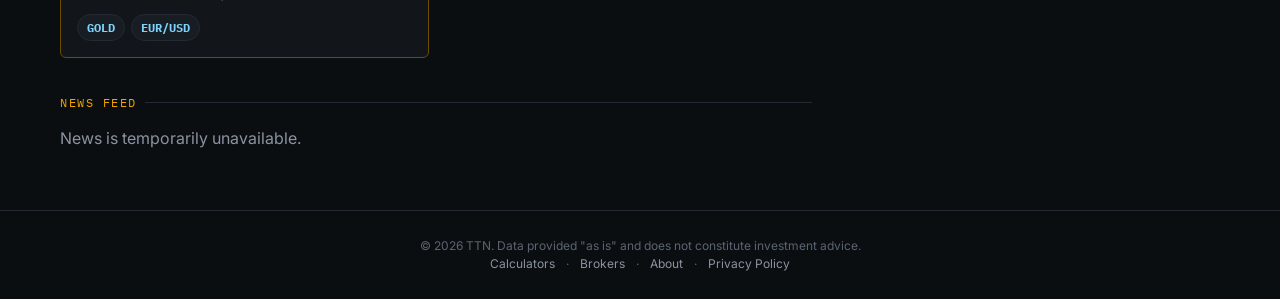
==== commit e3f2f207: "Add files via upload" ====
--- a/index.html
+++ b/index.html
@@ -34,6 +34,14 @@
 
 <div class="ticker-strip" id="ticker-strip"></div>
 <!-- chart-panel is inserted dynamically by chart.js -->
+
+<div class="market-summary" id="market-summary">
+  <div class="market-summary-head">
+    <span class="section-title" style="margin-bottom:0;">Market Snapshot</span>
+    <span id="market-summary-stamp" class="market-summary-stamp"></span>
+  </div>
+  <p id="market-summary-text">Loading snapshot…</p>
+</div>
 
 <main class="container">
   <section>
@@ -97,6 +105,7 @@
 <script src="chart.js"></script>
 <script src="tickers.js"></script>
 <script src="news.js"></script>
+<script src="market-summary.js"></script>
 <script src="articles-ui.js"></script>
 <script src="app.js"></script>
 <script src="consent.js"></script>
--- a/style.css
+++ b/style.css
@@ -215,6 +215,33 @@
 }
 .chart-panel-head button:hover { color: var(--accent); }
 #tv-chart-container { width: 100%; height: 400px; }
+
+/* =========================================================
+   Market Snapshot
+   ========================================================= */
+.market-summary {
+  max-width: 1200px;
+  margin: 0 auto;
+  padding: 16px 20px;
+  border-bottom: 1px solid var(--border);
+}
+.market-summary-head {
+  display: flex;
+  align-items: baseline;
+  justify-content: space-between;
+  margin-bottom: 8px;
+}
+.market-summary-stamp {
+  font-size: 11px;
+  color: var(--text-faint);
+  font-family: var(--font-display);
+}
+.market-summary p {
+  font-size: 14px;
+  color: var(--text-dim);
+  line-height: 1.55;
+  max-width: 800px;
+}
 
 /* =========================================================
    Layout
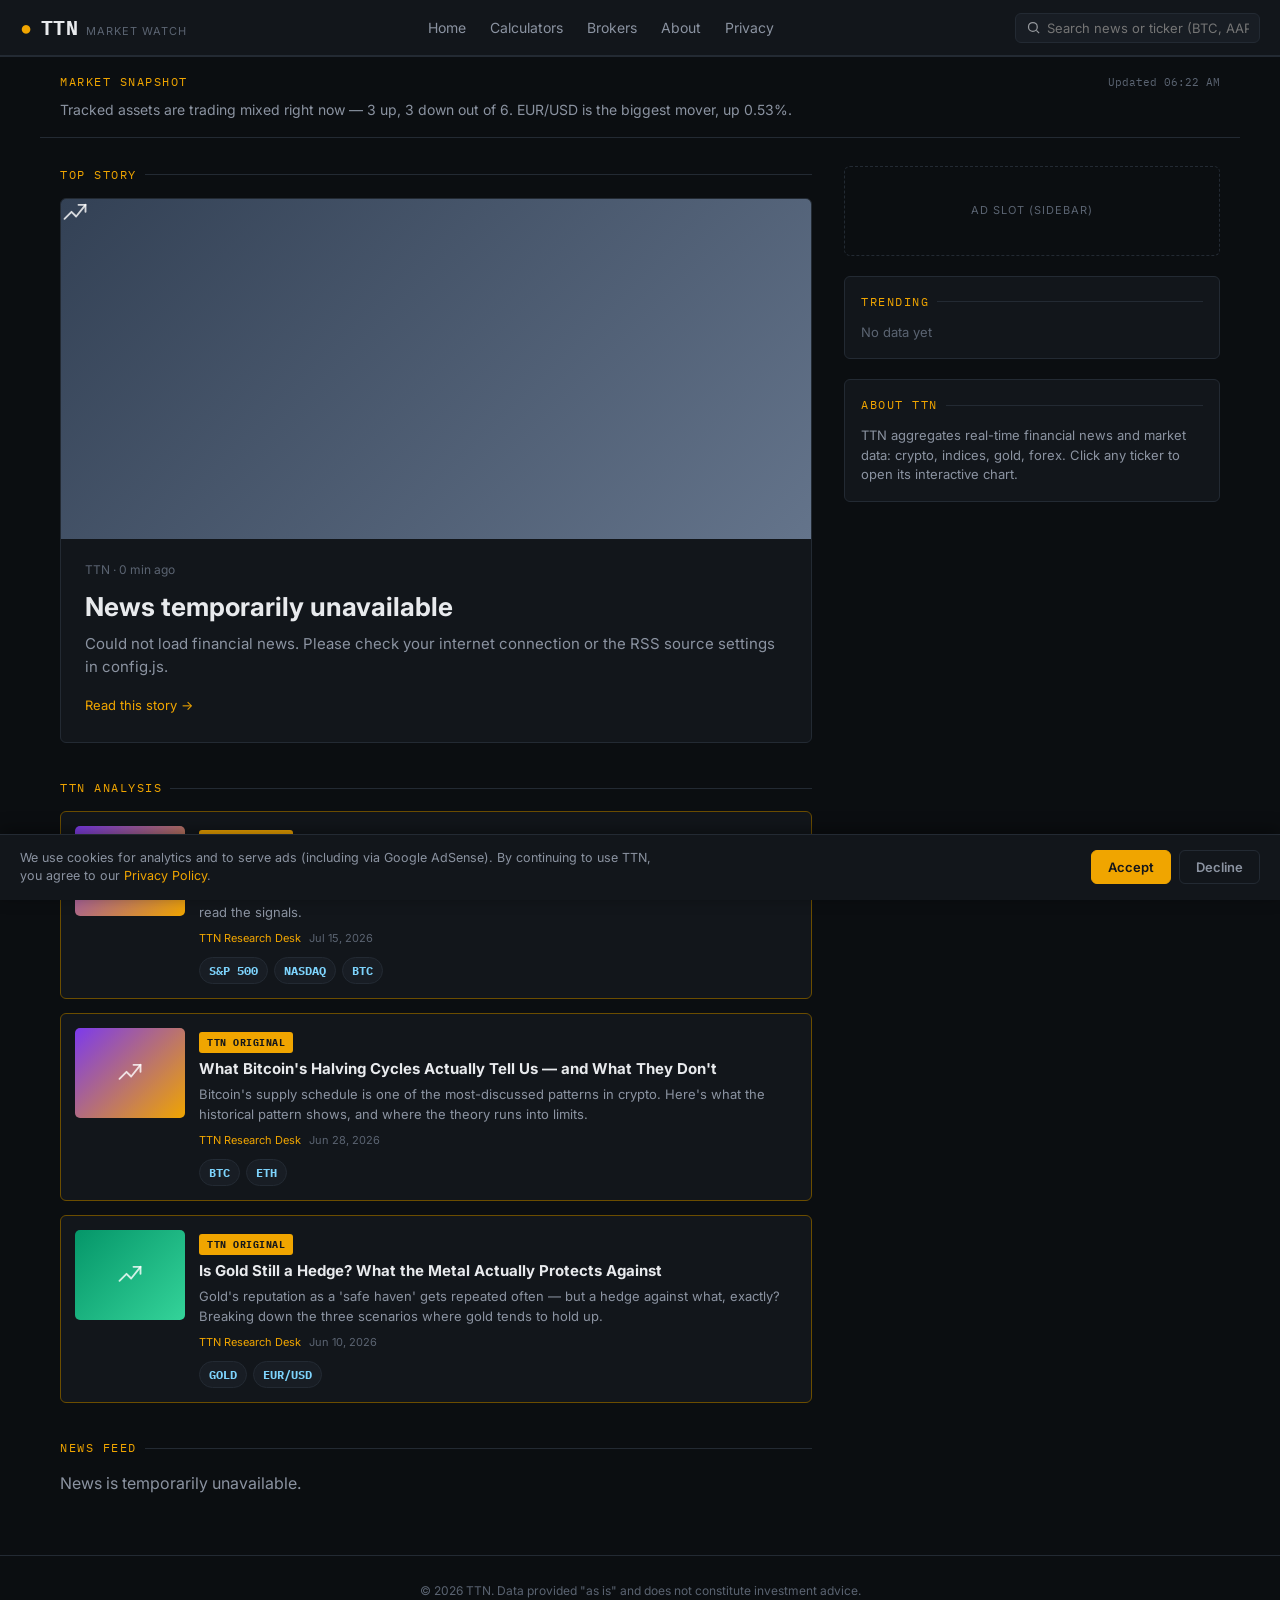
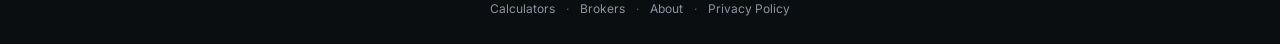
==== commit 2b5846e5: "Add files via upload" ====
--- a/index.html
+++ b/index.html
@@ -32,7 +32,28 @@
   });
 </script>
 
-<div class="ticker-strip" id="ticker-strip"></div>
+<div class="tv-ticker-tape-wrap" id="ticker-strip">
+  <div class="tradingview-widget-container">
+    <div class="tradingview-widget-container__widget"></div>
+  </div>
+</div>
+<script type="text/javascript" src="https://s3.tradingview.com/external-embedding/embed-widget-ticker-tape.js" async>
+{
+  "symbols": [
+    { "proName": "BINANCE:BTCUSDT", "title": "Bitcoin" },
+    { "proName": "BINANCE:ETHUSDT", "title": "Ethereum" },
+    { "proName": "FOREXCOM:SPXUSD", "title": "S&P 500" },
+    { "proName": "FOREXCOM:NSXUSD", "title": "Nasdaq" },
+    { "proName": "TVC:GOLD", "title": "Gold" },
+    { "proName": "FX:EURUSD", "title": "EUR/USD" }
+  ],
+  "showSymbolLogo": true,
+  "colorTheme": "dark",
+  "isTransparent": false,
+  "displayMode": "adaptive",
+  "locale": "en"
+}
+</script>
 <!-- chart-panel is inserted dynamically by chart.js -->
 
 <div class="market-summary" id="market-summary">
--- a/style.css
+++ b/style.css
@@ -113,14 +113,11 @@
 .search-box svg { flex-shrink: 0; opacity: 0.6; width: 15px; height: 15px; }
 
 /* =========================================================
-   Ticker strip
+   Ticker strip (TradingView Ticker Tape widget)
    ========================================================= */
-.ticker-strip {
-  display: grid;
-  grid-template-columns: repeat(6, 1fr);
-  background: var(--surface);
+.tv-ticker-tape-wrap {
   border-bottom: 1px solid var(--border);
-  min-height: 62px;
+  background: var(--surface);
 }
 
 .ticker-cell {
@@ -332,8 +329,8 @@
 
 /* TTN Analysis (original articles) */
 .analysis-grid {
-  display: grid;
-  grid-template-columns: 1fr 1fr;
+  display: flex;
+  flex-direction: column;
   gap: 14px;
   margin-bottom: 36px;
 }
@@ -341,13 +338,14 @@
   border: 1px solid var(--accent-dim);
   border-radius: var(--radius);
   background: var(--surface);
-  padding: 16px;
-  position: relative;
+  padding: 14px;
+  display: flex;
+  gap: 14px;
 }
 .analysis-card h3 {
   font-size: 15px;
   line-height: 1.35;
-  margin: 8px 0 6px;
+  margin: 6px 0 6px;
   font-weight: 700;
 }
 .analysis-card h3 a:hover { color: var(--accent); }
@@ -367,7 +365,6 @@
 }
 
 @media (max-width: 700px) {
-  .analysis-grid { grid-template-columns: 1fr; }
 }
 
 /* News feed list */
@@ -829,7 +826,6 @@
 }
 
 @media (max-width: 520px) {
-  .ticker-strip { grid-template-columns: repeat(2, 1fr); }
   .search-box { min-width: 0; flex: 1 1 100%; order: 3; }
   .brand small { display: none; }
 }
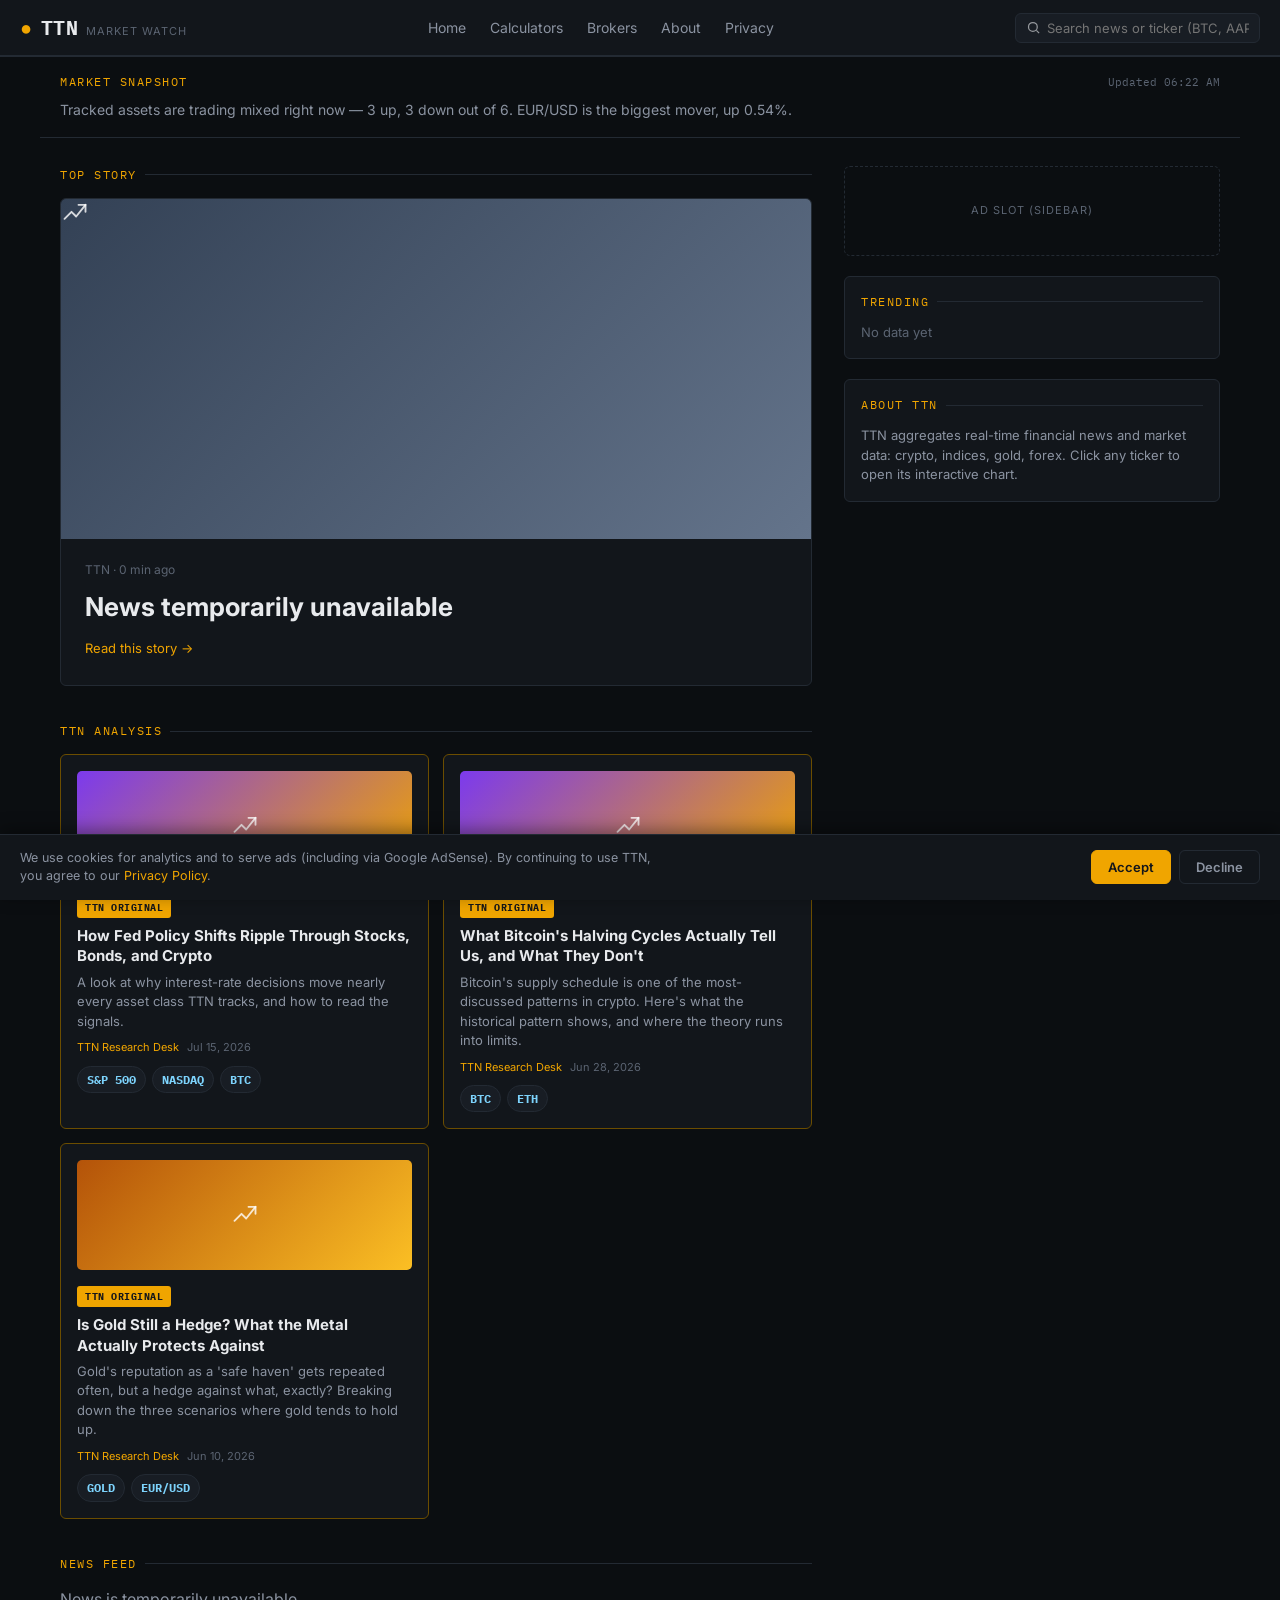
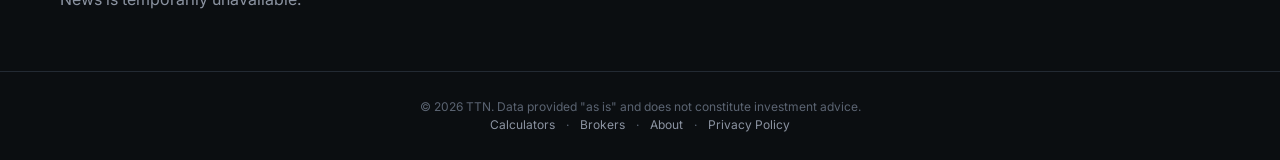
==== commit 1fac87cc: "Add files via upload" ====
--- a/index.html
+++ b/index.html
@@ -3,8 +3,8 @@
 <head>
 <meta charset="UTF-8">
 <meta name="viewport" content="width=device-width, initial-scale=1.0">
-<title>TTN — Real-Time Financial News &amp; Markets</title>
-<meta name="description" content="TTN — financial news, live crypto, index, gold and forex quotes with interactive charts.">
+<title>TTN - Real-Time Financial News &amp; Markets</title>
+<meta name="description" content="TTN: financial news, live crypto, index, gold and forex quotes with interactive charts.">
 <link rel="preconnect" href="https://fonts.googleapis.com">
 <link href="https://fonts.googleapis.com/css2?family=Inter:wght@400;500;600;700&family=IBM+Plex+Mono:wght@500;600;700&display=swap" rel="stylesheet">
 <link rel="stylesheet" href="style.css">
--- a/style.css
+++ b/style.css
@@ -329,8 +329,8 @@
 
 /* TTN Analysis (original articles) */
 .analysis-grid {
-  display: flex;
-  flex-direction: column;
+  display: grid;
+  grid-template-columns: 1fr 1fr;
   gap: 14px;
   margin-bottom: 36px;
 }
@@ -338,18 +338,21 @@
   border: 1px solid var(--accent-dim);
   border-radius: var(--radius);
   background: var(--surface);
-  padding: 14px;
-  display: flex;
-  gap: 14px;
+  padding: 16px;
+  position: relative;
 }
 .analysis-card h3 {
   font-size: 15px;
   line-height: 1.35;
-  margin: 6px 0 6px;
+  margin: 8px 0 6px;
   font-weight: 700;
 }
 .analysis-card h3 a:hover { color: var(--accent); }
 .analysis-card p { font-size: 13px; color: var(--text-dim); margin-bottom: 8px; }
+
+@media (max-width: 700px) {
+  .analysis-grid { grid-template-columns: 1fr; }
+}
 
 .ttn-original-badge {
   display: inline-block;
@@ -749,7 +752,7 @@
 
 .news-modal-note {
   font-size: 11.5px !important;
-  color: var(--text-faint) !important;
+  color: var(--text-dim) !important;
   margin-top: 16px !important;
   padding-top: 14px;
   border-top: 1px solid var(--border);
@@ -822,7 +825,6 @@
     border-top: 1px solid var(--border);
     font-size: 15px;
   }
-  .topnav { position: relative; }
 }
 
 @media (max-width: 520px) {
